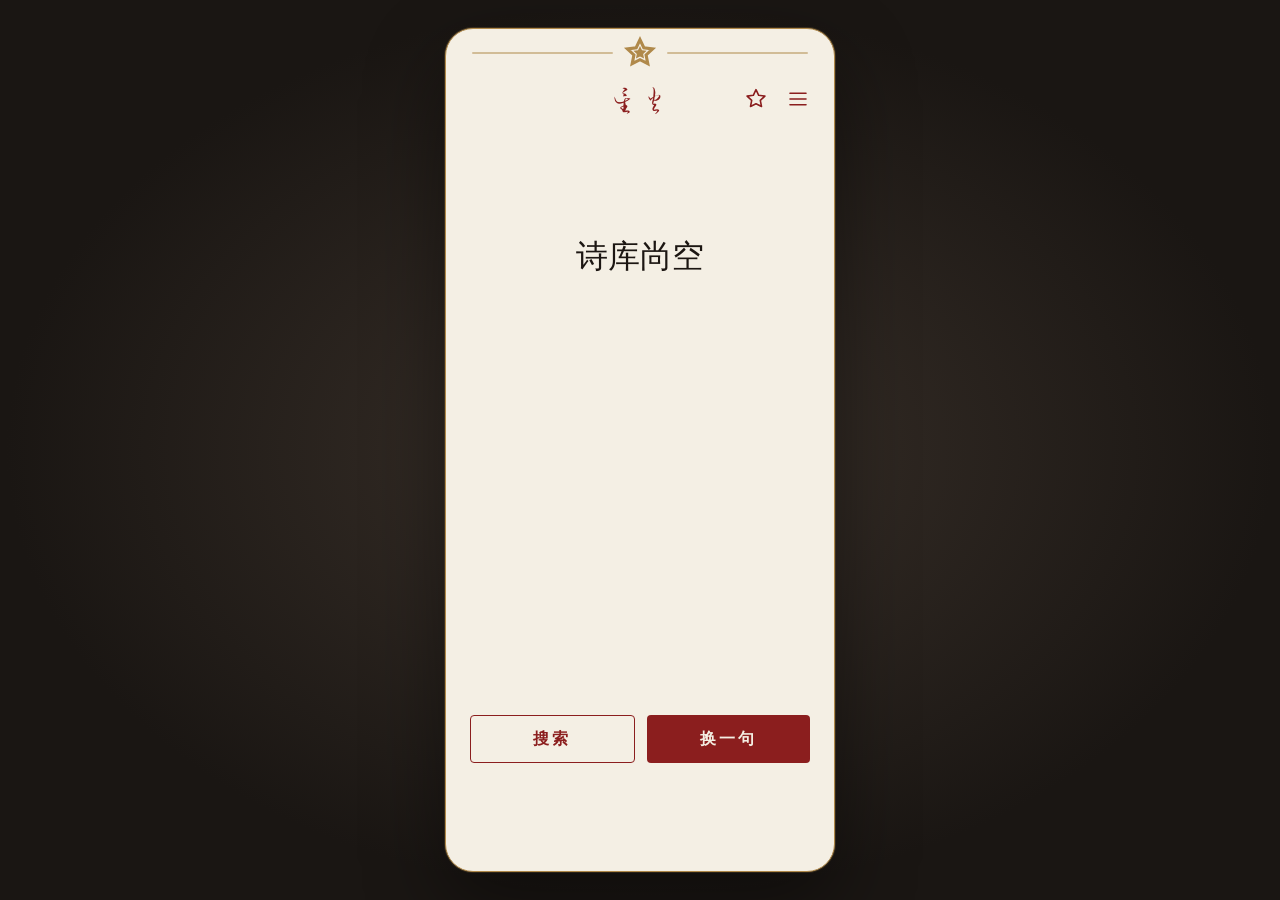
==== web/index.html @ 9a89b358 "第一版做完了，63 首诗都入库了" ====
<!DOCTYPE html>
<html lang="zh-CN" data-font="song" data-skin="xuan" data-bg="none">
<head>
  <meta charset="UTF-8" />
  <meta name="viewport" content="width=device-width, initial-scale=1, viewport-fit=cover" />
  <title>星火</title>
  <link rel="stylesheet" href="styles.css" />
  <script>
    // 字体就绪门控兜底：即使 app.js 加载失败，1.8s 后也强制显示品牌字与诗句（幂等）
    (function () {
      var done = false;
      function mark() { if (!done) { done = true; document.documentElement.classList.add("fonts-ready"); } }
      if (document.fonts && document.fonts.ready) {
        document.fonts.ready.then(mark).catch(mark);
      }
      setTimeout(mark, 1800);
    })();
  </script>
</head>
<body>
  <div class="stage">
    <div class="phone" id="app">
      <section class="view" id="view-home">
        <div class="home-frame" aria-hidden="true">
          <svg class="home-star" viewBox="0 0 24 24" aria-hidden="true">
            <path d="M12 2.6l2.7 5.7 6.2.8-4.6 4.3 1.2 6.1L12 16.7 6.5 19.5l1.2-6.1L3.1 9.1l6.2-.8L12 2.6z"/>
            <path class="star-inner" d="M12 2.6l2.7 5.7 6.2.8-4.6 4.3 1.2 6.1L12 16.7 6.5 19.5l1.2-6.1L3.1 9.1l6.2-.8L12 2.6z"/>
          </svg>
        </div>
        <div class="top-icons">
          <button class="icon-btn" id="btn-home-save" type="button" aria-label="收藏此句">
            <svg viewBox="0 0 24 24" aria-hidden="true">
              <path d="M12 2.6l2.7 5.7 6.2.8-4.6 4.3 1.2 6.1L12 16.7 6.5 19.5l1.2-6.1L3.1 9.1l6.2-.8L12 2.6z"/>
            </svg>
          </button>
          <button class="icon-btn" id="btn-menu" type="button" aria-label="我的">
            <svg viewBox="0 0 24 24" aria-hidden="true">
              <path d="M4 6.2h16M4 12h16M4 17.8h16"/>
            </svg>
          </button>
        </div>
        <p class="brand">星火</p>
        <button class="excerpt" id="excerpt-btn" type="button">
          <span id="excerpt-text"></span>
        </button>
        <div class="home-meta" id="home-meta">
          <div class="home-title" id="home-title"></div>
          <div class="home-date" id="home-date"></div>
        </div>
        <div class="home-actions">
          <button class="btn ghost" id="btn-search" type="button">搜索</button>
          <button class="btn primary" id="btn-next" type="button">换一句</button>
        </div>
      </section>

      <section class="view hidden" id="view-search">
        <header class="topbar">
          <button class="back" id="search-back" type="button">返回</button>
          <h1>搜索</h1>
        </header>
        <label class="sr-only" for="q">诗句或诗题</label>
        <input id="q" type="search" placeholder="输入诗句或诗题" autocomplete="off" />
        <ul class="results" id="results"></ul>
      </section>

      <section class="view hidden" id="view-saved">
        <header class="topbar">
          <button class="back" id="saved-back" type="button">返回</button>
          <h1>收藏</h1>
          <button class="link-btn" id="saved-manage" type="button">管理</button>
        </header>
        <div class="saved-tabs" id="saved-tabs">
          <button type="button" data-tab="poem" id="tab-poem" class="on">全诗</button>
          <button type="button" data-tab="line" id="tab-line">单句</button>
        </div>
        <ul class="results saved-list" id="saved-list"></ul>
        <div class="manage-bar hidden" id="manage-bar">
          <button id="manage-all" type="button">全选</button>
          <button id="manage-del" type="button">取消收藏（<span id="manage-n">0</span>）</button>
        </div>
      </section>

      <section class="view hidden" id="view-mine">
        <header class="topbar">
          <button class="back" id="mine-back" type="button">返回</button>
          <h1>我的</h1>
        </header>
        <div class="mine">
          <p class="mine-label">收藏</p>
          <button class="mine-row" id="mine-saved" type="button">
            <span class="mine-icon">
              <svg viewBox="0 0 24 24" aria-hidden="true">
                <path d="M12 2.6l2.7 5.7 6.2.8-4.6 4.3 1.2 6.1L12 16.7 6.5 19.5l1.2-6.1L3.1 9.1l6.2-.8L12 2.6z"/>
              </svg>
            </span>
            <span class="mine-name">收藏</span>
            <span class="mine-arrow">›</span>
          </button>
          <p class="mine-label">设置</p>
          <button class="mine-row" id="set-font" type="button" data-view="set-font">
            <span class="mine-icon">
              <svg viewBox="0 0 24 24" aria-hidden="true">
                <text x="12" y="16.5" text-anchor="middle" font-size="14">文</text>
              </svg>
            </span>
            <span class="mine-name">字体</span>
            <span class="mine-summary" id="set-font-val"></span>
            <span class="mine-arrow">›</span>
          </button>
          <button class="mine-row" id="set-size" type="button" data-view="set-size">
            <span class="mine-icon">
              <svg viewBox="0 0 24 24" aria-hidden="true">
                <text x="12" y="16" text-anchor="middle" font-size="13">Aa</text>
              </svg>
            </span>
            <span class="mine-name">字号</span>
            <span class="mine-summary" id="set-size-val"></span>
            <span class="mine-arrow">›</span>
          </button>
          <button class="mine-row" id="set-skin" type="button" data-view="set-skin">
            <span class="mine-icon">
              <svg viewBox="0 0 24 24" aria-hidden="true">
                <path d="M12 3a9 9 0 1 0 9 9c0-1.1-.9-2-2-2h-2.2c-.9 0-1.6-.7-1.6-1.6 0-.4.2-.8.4-1.1.3-.3.4-.7.4-1.1 0-1-.8-1.8-1.8-1.8H13a5 5 0 0 0-1-9.9z"/>
                <circle cx="7.5" cy="11" r="1.2"/>
                <circle cx="9.5" cy="7" r="1.2"/>
                <circle cx="13.5" cy="6.5" r="1.2"/>
              </svg>
            </span>
            <span class="mine-name">皮肤颜色</span>
            <span class="mine-summary" id="set-skin-val"></span>
            <span class="mine-arrow">›</span>
          </button>
          <button class="mine-row" id="set-bg" type="button" data-view="set-bg">
            <span class="mine-icon">
              <svg viewBox="0 0 24 24" aria-hidden="true">
                <rect x="3" y="4.5" width="18" height="15" rx="2"/>
                <circle cx="8.5" cy="9.5" r="1.4"/>
                <path d="M3 17l4.8-4.8 3.6 3.6 3-3L21 18.5"/>
              </svg>
            </span>
            <span class="mine-name">背景</span>
            <span class="mine-summary" id="set-bg-val"></span>
            <span class="mine-arrow">›</span>
          </button>
          <p class="mine-label">关于</p>
          <button class="mine-row" id="mine-feedback" type="button">
            <span class="mine-icon">
              <svg viewBox="0 0 24 24" aria-hidden="true">
                <rect x="3" y="5" width="18" height="14" rx="2"/>
                <path d="M3 7.5l9 6 9-6"/>
              </svg>
            </span>
            <span class="mine-name">意见反馈</span>
            <span class="mine-summary" id="mine-feedback-summary"></span>
            <span class="mine-arrow">›</span>
          </button>
          <button class="mine-row" id="mine-about" type="button">
            <span class="mine-icon">
              <svg viewBox="0 0 24 24" aria-hidden="true">
                <circle cx="12" cy="12" r="8.5"/>
                <path d="M12 11.2v5"/>
                <circle cx="12" cy="8" r="0.4"/>
              </svg>
            </span>
            <span class="mine-name">关于星火</span>
            <span class="mine-arrow">›</span>
          </button>
        </div>
      </section>

      <section class="view hidden" id="view-set-font">
        <header class="topbar">
          <button class="back" id="setfont-back" type="button">返回</button>
          <h1>字体</h1>
        </header>
        <div class="set-page">
          <div class="chips font-list" id="font-chips">
            <button type="button" data-font="song">宋体</button>
            <button type="button" data-font="kai">楷体</button>
            <button type="button" data-font="fang">仿宋</button>
            <button type="button" data-font="hei">黑体</button>
            <button type="button" data-font="huiwen">汇文明朝</button>
          </div>
        </div>
      </section>

      <section class="view hidden" id="view-set-size">
        <header class="topbar">
          <button class="back" id="setsize-back" type="button">返回</button>
          <h1>字号</h1>
        </header>
        <div class="set-page">
          <div class="slider-row size-page-row">
            <input id="size-slider" type="range" min="12" max="24" step="1" value="17" aria-label="字号" />
            <span id="size-val">17pt</span>
          </div>
        </div>
      </section>

      <section class="view hidden" id="view-set-skin">
        <header class="topbar">
          <button class="back" id="setskin-back" type="button">返回</button>
          <h1>皮肤颜色</h1>
        </header>
        <div class="set-page">
          <div class="chips skin-chips skin-list" id="skin-chips">
            <button type="button" class="skin-dot" data-skin="xuan" title="米白" aria-label="米白"></button>
            <button type="button" class="skin-dot" data-skin="bai" title="素白" aria-label="素白"></button>
            <button type="button" class="skin-dot" data-skin="lv" title="豆沙绿" aria-label="豆沙绿"></button>
            <button type="button" class="skin-dot" data-skin="zong" title="暖棕" aria-label="暖棕"></button>
            <button type="button" class="skin-dot" data-skin="qian" title="浅灰" aria-label="浅灰"></button>
            <button type="button" class="skin-dot" data-skin="ye" title="夜读黑" aria-label="夜读黑"></button>
            <button type="button" class="skin-dot" data-skin="hong" title="绛红" aria-label="绛红"></button>
          </div>
        </div>
      </section>

      <section class="view hidden" id="view-set-bg">
        <header class="topbar">
          <button class="back" id="setbg-back" type="button">返回</button>
          <h1>背景</h1>
        </header>
        <div class="set-page">
          <div class="chips" id="bg-chips">
            <button type="button" data-bg="none">无</button>
            <button type="button" data-bg="custom">+上传图片</button>
          </div>
          <input class="sr-only" id="bg-file" type="file" accept="image/*" />
          <div class="slider-row hidden" id="opacity-row">
            <span>浅</span>
            <input id="bg-opacity" type="range" min="10" max="70" value="40" aria-label="背景深浅" />
            <span id="opacity-val">40%</span>
          </div>
        </div>
      </section>

      <section class="view hidden" id="view-about">
        <header class="topbar">
          <button class="back" id="about-back" type="button">返回</button>
          <h1>关于星火</h1>
        </header>
        <div class="mine">
          <div class="about-hero">
            <p class="brand about-brand">星火</p>
            <p class="about-ver" id="about-version">版本 v1.0.0</p>
            <p class="about-tagline">打开，读一句毛诗；点进去，看它被写下时的处境。</p>
          </div>
          <p class="mine-label">关于</p>
          <button class="mine-row" id="about-privacy" type="button">
            <span class="mine-icon">
              <svg viewBox="0 0 24 24" aria-hidden="true">
                <rect x="4.5" y="10" width="15" height="10" rx="1.5"/>
                <path d="M8 10V7a4 4 0 0 1 8 0v3"/>
              </svg>
            </span>
            <span class="mine-name">隐私政策</span>
            <span class="mine-arrow">›</span>
          </button>
          <button class="mine-row" id="about-help" type="button">
            <span class="mine-icon">
              <svg viewBox="0 0 24 24" aria-hidden="true">
                <circle cx="12" cy="12" r="8.5"/>
                <path d="M9.6 9.2a2.5 2.5 0 0 1 4.9.7c0 1.6-2.5 2-2.5 3.6"/>
                <circle cx="12" cy="16.4" r="0.4"/>
              </svg>
            </span>
            <span class="mine-name">帮助</span>
            <span class="mine-arrow">›</span>
          </button>
          <button class="mine-row" id="about-github" type="button">
            <span class="mine-icon">
              <svg viewBox="0 0 24 24" aria-hidden="true">
                <path d="M12 3a9 9 0 0 0-2.8 17.5c.5.1.6-.2.6-.5v-1.7c-2.6.6-3.1-1.3-3.1-1.3-.4-1.1-1-1.4-1-1.4-.9-.6.1-.6.1-.6 1 .1 1.5 1 1.5 1 .9 1.5 2.3 1.1 2.9.8.1-.6.3-1.1.6-1.3-2.2-.3-4.5-1.1-4.5-4.9 0-1.1.4-2 1-2.7-.1-.3-.4-1.3.1-2.6 0 0 .8-.3 2.7 1a9.3 9.3 0 0 1 4.9 0c1.9-1.3 2.7-1 2.7-1 .5 1.3.2 2.3.1 2.6.6.7 1 1.6 1 2.7 0 3.8-2.3 4.6-4.5 4.9.4.3.7.9.7 1.8v2.7c0 .3.1.6.6.5A9 9 0 0 0 12 3z"/>
              </svg>
            </span>
            <span class="mine-name">GitHub</span>
            <span class="mine-summary" id="about-github-summary"></span>
            <span class="mine-arrow">›</span>
          </button>
        </div>
      </section>

      <section class="view hidden" id="view-privacy">
        <header class="topbar">
          <button class="back" id="privacy-back" type="button">返回</button>
          <h1>隐私政策</h1>
        </header>
        <article class="doc" id="privacy-body"></article>
      </section>

      <section class="view hidden" id="view-help">
        <header class="topbar">
          <button class="back" id="help-back" type="button">返回</button>
          <h1>帮助</h1>
        </header>
        <article class="doc" id="help-body"></article>
      </section>

      <section class="view hidden" id="view-detail">
        <header class="topbar">
          <button class="back" id="detail-back" type="button">返回</button>
          <h1 id="detail-title"></h1>
          <div class="top-actions">
            <button class="icon-btn" id="btn-card" type="button" aria-label="存为图片">
              <svg viewBox="0 0 24 24" aria-hidden="true">
                <rect x="3.2" y="4.8" width="17.6" height="14.4" rx="1.6"/>
                <path d="M3.2 15.2l4.6-4.4 3.4 3.2 3.2-3.1 6.4 6.2"/>
                <circle cx="8.2" cy="9.1" r="1.15"/>
              </svg>
            </button>
            <button class="icon-btn star" id="btn-save" type="button" aria-label="收藏">
              <svg viewBox="0 0 24 24" aria-hidden="true">
                <path d="M12 2.6l2.7 5.7 6.2.8-4.6 4.3 1.2 6.1L12 16.7 6.5 19.5l1.2-6.1L3.1 9.1l6.2-.8L12 2.6z"/>
              </svg>
            </button>
          </div>
        </header>
        <article class="detail" id="detail-body"></article>
      </section>
      <div class="toast" id="toast" role="status"></div>
    </div>
  </div>
  <script src="data/poems.js"></script>
  <script src="app.js"></script>
</body>
</html>
---- web/styles.css ----
@import url("fonts/huiwen/result.css");
@import url("fonts/liujian/result.css");

:root {
  --paper: #f4efe4;
  --ink: #1c1612;
  --muted: #6b5e52;
  --line: #d7cfc2;
  --red: #8b1e1e;
  --red-deep: #6e1515;
  --gold: #b0894a;
  --gold-line: rgba(176, 137, 74, 0.5); /* 与各皮肤 override 保持一致，避免双源真相 */
  --phone: 390px;
  --bg-opacity: 0.4;
  /* 界面字体（顶部栏/按钮/列表/设置等）固定，不随阅读设置改变 */
  --font-ui: "Songti SC", "STSong", "SimSun", "Noto Serif SC", "Source Han Serif SC", serif;
  /* 阅读字体（首页诗句/详情页正文），随「字体」设置切换 */
  --font-reading: var(--font-ui);
  --fs-excerpt: 32px;
  --fs-poem: 18px;
  --fs-section: 18px;
  --fs-body: 15px;
  --fs-meta: 13px;
  --fs-result: 16px;
  --fs-result-sub: 13px;
  --fs-pending: 14px;
  --fs-date: 12px;
}

/* 阅读字体随「字体」设置切换；界面文字保持 --font-ui */
html[data-font="kai"] {
  --font-reading: "Kaiti SC", "STKaiti", "KaiTi", "STSong", "SimSun", serif;
}
html[data-font="fang"] {
  --font-reading: "FangSong", "STFangsong", "STSong", "SimSun", serif;
}
html[data-font="hei"] {
  --font-reading: "PingFang SC", "Microsoft YaHei", "Hiragino Sans GB", "Noto Sans SC", system-ui, sans-serif;
}
html[data-font="huiwen"] {
  --font-reading: "Huiwen-mincho", "Songti SC", "STSong", "SimSun", serif;
}

html[data-skin="bai"] {
  --paper: #ffffff;
  --ink: #26221d;
  --muted: #8a8178;
  --line: #e2ddd5;
  --red: #8b1e1e;
  --red-deep: #6e1515;
  --gold: #b0894a;
  --gold-line: rgba(176, 137, 74, 0.5);
}
html[data-skin="lv"] {
  --paper: #e6efe3;
  --ink: #26301f;
  --muted: #6d7a60;
  --line: #c9d6c4;
  --red: #7a5c1e;
  --red-deep: #5c4515;
  --gold: #8a7a3c;
  --gold-line: rgba(138, 122, 60, 0.5);
}
html[data-skin="zong"] {
  --paper: #efe2d0;
  --ink: #3a2a1a;
  --muted: #8a7157;
  --line: #dcc9ae;
  --red: #8b3a1e;
  --red-deep: #6e2c15;
  --gold: #a97b3c;
  --gold-line: rgba(169, 123, 60, 0.5);
}
html[data-skin="qian"] {
  --paper: #f0f0ee;
  --ink: #2b2b28;
  --muted: #84847c;
  --line: #d9d9d2;
  --red: #7d2016;
  --red-deep: #60180f;
  --gold: #9c8a5a;
  --gold-line: rgba(156, 138, 90, 0.5);
}
html[data-skin="ye"] {
  --paper: #1c1814;
  --ink: #efe6d6;
  --muted: #b5a898;
  --line: #3d342c;
  --red: #d4a08a;
  --red-deep: #c48b72;
  --gold: #c4a36a;
  --gold-line: rgba(196, 163, 106, 0.5);
}
html[data-skin="hong"] {
  --paper: #5c1522;   /* 绛红底 */
  --ink: #e8c96a;     /* 烫金正文 */
  --muted: #c9a05c;   /* 暗金辅助 */
  --line: #8a3a44;    /* 红金分隔线 */
  --red: #e8c96a;     /* 强调=烫金（按钮/标题/图标） */
  --red-deep: #d4b25a;
  --gold: #f0d68a;    /* 亮金装饰 */
  --gold-line: rgba(240, 214, 138, 0.5);
}

* { box-sizing: border-box; }
html, body { margin: 0; min-height: 100%; }
body {
  font-family: var(--font-ui);
  font-weight: 400;
  background: #2b241f;
  color: var(--ink);
}

.stage {
  min-height: 100vh;
  display: flex;
  justify-content: center;
  align-items: stretch;
  padding: 0;
}

.phone {
  width: 100%;
  max-width: var(--phone);
  min-height: 100vh;
  background: var(--paper);
  position: relative;
  overflow-x: hidden;
  overflow-y: auto;
  color: var(--ink);
}
.phone::before {
  content: "";
  position: absolute;
  inset: 0;
  z-index: 0;
  pointer-events: none;
  background-position: center;
  background-size: cover;
  opacity: 0;
}
/* 原 ::after 内金线框已删除：它浮在内容之上，滚动时文字会从边框线下穿过造成重叠错位。
   手机壳外框（.phone 的 border/box-shadow）保留，不随内容滚动，无此问题。 */
.phone > *:not(.toast) { position: relative; z-index: 1; }
html[data-bg="custom"] .phone::before {
  background-image: var(--custom-bg);
  opacity: var(--bg-opacity);
}

@media (min-width: 520px) {
  .stage {
    align-items: center;
    padding: 24px 0;
    background:
      radial-gradient(ellipse at center, #3a312a 0%, #1a1613 70%);
  }
  .phone {
    min-height: 780px;
    height: 844px;
    border-radius: 28px;
    border: 1.5px solid var(--gold);
    box-shadow:
      0 30px 80px rgba(0, 0, 0, 0.45),
      0 0 0 1px rgba(176, 137, 74, 0.25);
  }
  .phone::before {
    border-radius: 18px;
  }
}

.view {
  padding: 8px 24px 32px;
  min-height: calc(100% - 32px);
}
.view:not(.hidden) {
  animation: view-in 0.28s ease;
}
@keyframes view-in {
  from { opacity: 0; }
  to { opacity: 1; }
}
.hidden { display: none !important; }

.brand {
  margin: 48px 0 0;
  line-height: 1; /* 品牌行高=字高，便于右上角图标与其垂直中心对齐 */
  text-align: center;
  letter-spacing: 0.12em;
  color: var(--red);
  font-family: "草檀斋毛泽东字体", "CTZMZD", "Liu Jian Mao Cao", "Huiwen-mincho", var(--font-ui);
  font-size: 28px;
  font-weight: 400;
  transition: opacity 0.28s ease;
}

.excerpt {
  display: flex;
  flex-direction: column;
  align-items: center;
  width: 100%;
  margin: 88px 0 0;
  padding: 28px 8px;
  border: 0;
  background: transparent;
  font: inherit;
  font-family: var(--font-reading); /* 诗句用阅读字体；毛体只保留在 .brand「星火」二字 */
  font-size: var(--fs-excerpt);
  font-weight: 400;
  line-height: 1.7;
  text-align: center;
  color: var(--ink);
  cursor: pointer;
  transition: opacity 0.28s ease;
}
.ex-line { display: block; }
.excerpt:active { opacity: 0.7; }
html:not(.fonts-ready) .brand,
html:not(.fonts-ready) .excerpt,
html:not(.fonts-ready) .home-meta {
  opacity: 0;
}
html.fonts-ready .brand,
html.fonts-ready .excerpt,
html.fonts-ready .home-meta {
  opacity: 1;
}
html.fonts-ready .excerpt.is-fading {
  opacity: 0;
}

/* 首页顶部装饰：一条断口横线 + 五角星（用户确认版：去掉左右与底部边框，仅保留顶线）
   断口实现：容器无边框，左右两段短线由 ::before/::after 画出，中间留出星宽 + 两侧空隙。 */
.home-frame {
  position: absolute;
  top: 24px;
  left: 16px;
  right: 16px;
  height: 0; /* 纯定位容器，无边框 */
  pointer-events: none;
  z-index: 0;
}
.home-frame::before,
.home-frame::after {
  content: "";
  position: absolute;
  top: -1px; /* 2px 线中心对齐 24px，与星中心一致 */
  height: 2px;
  width: calc(50% - 37px); /* 断口 54px：星 34px + 两侧各 10px */
  background: var(--gold-line);
  border-radius: 2px;
}
.home-frame::before { left: 10px; }
.home-frame::after { right: 10px; }
.home-star {
  position: absolute;
  top: -17px; /* 星中心对齐断口线（框顶 24px 处），略低于原 -21px */
  left: 50%;
  width: 34px;
  height: 34px;
  transform: translateX(-50%);
  fill: var(--paper);
  stroke: var(--gold);
  stroke-width: 2.2;
  z-index: 1;
  pointer-events: none;
}
.home-star .star-inner {
  transform: scale(0.52);
  transform-origin: 12px 12px;
  transform-box: view-box; /* 兼容旧浏览器 SVG transform-origin */
  fill: var(--gold);
  stroke: none;
}
/* 自定义背景图时外星不填充（否则成纸色实心补丁），只保留描边与内星 */
html[data-bg="custom"] .home-star {
  fill: none;
}
/* 首页右上角：☆ 快速收藏 + ☰ 我的，并排。
   位置：与品牌字「星火」同一水平线（垂直中心对齐，不压断口横线），呈标题栏式布局。
   计算：.view padding-top 8px + .brand margin-top 48px = 品牌顶部 56px；28px 字高中心 = 70px；
   图标 40px 高 → top = 70 - 20 = 50px（注意包含块是 .phone，不是 .view） */
.top-icons {
  position: absolute;
  top: 50px;
  right: 16px;
  z-index: 2; /* 高于 .brand(z-index:1)：brand 是块级透明盒子，会挡住图标下半部分点击 */
  display: flex;
  gap: 2px;
}
.top-icons .icon-btn {
  width: 40px;
  height: 40px;
  padding: 8px 0;
}
.top-icons .icon-btn svg {
  width: 24px;
  height: 24px;
}
.top-icons .icon-btn.on svg {
  fill: currentColor;
  stroke: currentColor;
  color: var(--gold);
}
#view-home > .brand,
#view-home > .excerpt,
#view-home > .home-meta {
  position: relative;
  z-index: 1;
}

/* 首页诗句下方：作品名 + 写作日期（中文数字）两行小字 */
.home-meta {
  margin: 52px 0 0;
  text-align: center;
  color: var(--muted);
  line-height: 1.9;
  transition: opacity 0.28s ease;
}
html.fonts-ready .home-meta.is-fading {
  opacity: 0;
}
.home-title {
  font-family: var(--font-reading);
  font-size: var(--fs-meta);
  letter-spacing: 0.18em;
}
.home-date {
  font-family: var(--font-reading);
  font-size: var(--fs-date);
  letter-spacing: 0.14em;
}

.home-actions {
  display: flex;
  gap: 12px;
  position: absolute;
  left: 24px;
  right: 24px;
  bottom: 76px;
  z-index: 1;
}

.btn {
  flex: 1;
  height: 48px;
  border-radius: 4px;
  font: inherit;
  font-size: 16px;
  font-weight: 700;
  letter-spacing: 0.2em;
  cursor: pointer;
}
.btn.primary {
  background: var(--red);
  color: var(--paper);
  border: 0;
}
.btn.primary:active { background: var(--red-deep); }
.btn.ghost {
  background: transparent;
  color: var(--red);
  border: 1px solid var(--red);
}

.topbar {
  display: grid;
  grid-template-columns: 64px 1fr 64px;
  align-items: center;
  padding: 8px 0 16px;
  border-bottom: 1px solid var(--line);
  margin-bottom: 20px;
}
#view-detail .topbar {
  grid-template-columns: 64px 1fr auto;
}
.top-actions {
  display: flex;
  align-items: center;
  justify-content: flex-end;
  gap: 4px;
}
.topbar h1 {
  margin: 0;
  text-align: center;
  font-size: 17px;
  font-weight: 700;
  color: var(--ink);
  overflow: hidden;
  text-overflow: ellipsis;
  white-space: nowrap;
  padding: 0 8px;
}
.back, .icon-btn {
  border: 0;
  background: none;
  font: inherit;
  font-weight: 700;
  color: var(--red);
  padding: 8px 0;
  cursor: pointer;
}
.back { text-align: left; }
.icon-btn {
  width: 32px;
  height: 32px;
  padding: 4px 0;
  display: flex;
  align-items: center;
  justify-content: center;
}
.icon-btn svg {
  width: 22px;
  height: 22px;
  fill: none;
  stroke: currentColor;
  stroke-width: 1.6;
  stroke-linejoin: round;
  stroke-linecap: round;
}
.star.on svg {
  fill: currentColor;
  stroke: currentColor;
}

#q {
  width: 100%;
  height: 44px;
  border: 0;
  border-bottom: 1px solid var(--line);
  background: transparent;
  font: inherit;
  font-size: 16px;
  font-weight: 400;
  color: var(--ink);
  outline: none;
  margin-bottom: 12px;
}
.results { list-style: none; padding: 0; margin: 0; }
.results li button {
  width: 100%;
  text-align: left;
  border: 0;
  background: none;
  font: inherit;
  font-weight: 400;
  color: var(--ink);
  padding: 16px 0;
  border-bottom: 1px solid var(--line);
  cursor: pointer;
}
.results .t { display: block; font-size: var(--fs-result); font-weight: 700; }
.results .e { display: block; color: var(--muted); font-size: var(--fs-result-sub); font-weight: 400; margin-top: 4px; }
.empty { color: var(--muted); padding: 24px 0; text-align: center; }

.detail { padding-bottom: 48px; padding-top: 4px; }
.meta {
  font-family: var(--font-reading);
  color: var(--muted);
  font-size: var(--fs-meta);
  font-weight: 400;
  text-align: center;
  margin: 0 0 20px;
  letter-spacing: 0.08em;
}
.poem {
  font-family: var(--font-reading);
  font-size: var(--fs-poem);
  font-weight: 400;
  line-height: 2.2;
  text-align: center;
  margin: 12px 12px 64px;
  color: var(--ink);
  letter-spacing: 0.04em;
}
.section-title {
  font-family: var(--font-reading);
  font-size: var(--fs-section);
  font-weight: 700;
  letter-spacing: 0.2em;
  color: var(--red);
  border-left: 3px solid var(--red);
  padding-left: 10px;
  margin: 40px 0 14px;
}
.poem + .section-title {
  margin-top: 8px;
}
.section-body {
  font-family: var(--font-reading);
  font-size: var(--fs-body);
  font-weight: 400;
  line-height: 1.95;
  color: var(--ink);
}
.section-body p { margin: 0 0 14px; }
.pending {
  color: var(--muted);
  font-size: var(--fs-pending);
  font-weight: 400;
  line-height: 1.7;
}
.sources {
  font-family: var(--font-reading);
  margin-top: 28px;
  padding-top: 16px;
  border-top: 1px solid var(--line);
  font-size: 12px;
  font-weight: 400;
  color: var(--muted);
  line-height: 1.7;
}

.slider-row {
  display: flex;
  align-items: center;
  gap: 10px;
  padding: 8px 0 20px;
  color: var(--muted);
  font-size: 13px;
}
.slider-row input {
  flex: 1;
  accent-color: var(--red);
}
.chips {
  display: flex;
  flex-wrap: wrap;
  gap: 8px;
  margin-bottom: 28px;
}
.chips button {
  flex: 1 1 28%;
  min-width: 64px;
  height: 40px;
  border: 1px solid var(--line);
  background: transparent;
  color: var(--ink);
  font: inherit;
  font-size: 14px;
  cursor: pointer;
}
#font-chips button {
  flex: 0 1 22%; /* 不拉满：第 5 枚换行时保持与其他芯片等宽 */
  min-width: 0;
  font-size: 13px;
}
.chips button.on {
  border-color: var(--red);
  color: var(--red);
  font-weight: 700;
}

/* 皮肤调色盘：圆形色块，每块显示该皮肤的实际纸色 */
.skin-chips {
  gap: 12px;
}
.skin-chips button {
  flex: 0 0 auto;
  width: 38px;
  height: 38px;
  min-width: 0;
  padding: 0;
  border-radius: 50%;
  border: 1.5px solid var(--line);
}
.skin-dot[data-skin="xuan"] { background: #f4efe4; }
.skin-dot[data-skin="bai"] { background: #ffffff; }
.skin-dot[data-skin="lv"] { background: #e6efe3; }
.skin-dot[data-skin="zong"] { background: #efe2d0; }
.skin-dot[data-skin="qian"] { background: #f0f0ee; }
.skin-dot[data-skin="ye"] { background: #1c1814; }
.skin-dot[data-skin="hong"] { background: #5c1522; }
.skin-chips button.on {
  border-color: var(--red);
  box-shadow: 0 0 0 2px var(--paper), 0 0 0 4px var(--red);
}
.toast {
  position: absolute;
  left: 50%;
  bottom: 96px;
  transform: translateX(-50%);
  z-index: 30;
  padding: 8px 16px;
  background: rgba(28, 22, 18, 0.9);
  color: #f4efe4;
  font-size: 14px;
  font-weight: 400;
  letter-spacing: 0.08em;
  white-space: nowrap;
  opacity: 0;
  pointer-events: none;
  transition: opacity 0.2s;
}
.toast.show { opacity: 1; }
html[data-skin="ye"] .toast {
  background: rgba(239, 230, 214, 0.92);
  color: #1c1814;
}
html[data-skin="hong"] .toast {
  background: rgba(20, 8, 12, 0.92); /* 绛红皮肤的提示：深红近黑底 + 烫金字 */
  color: #f0d68a;
}
.sr-only {
  position: absolute;
  width: 1px;
  height: 1px;
  overflow: hidden;
  clip: rect(0 0 0 0);
}

/* ===== 「我的」页 ===== */
.mine {
  padding-top: 4px;
  padding-bottom: 48px;
}
.mine-label {
  margin: 22px 0 6px;
  font-size: 12px;
  font-weight: 700;
  letter-spacing: 0.24em;
  color: var(--muted);
}
.mine-row {
  display: flex;
  align-items: center;
  width: 100%;
  padding: 15px 2px;
  border: 0;
  border-bottom: 1px solid var(--line);
  background: none;
  font: inherit;
  font-size: 16px;
  font-weight: 600;
  color: var(--ink);
  cursor: pointer;
  text-align: left;
}
.mine-row:active { opacity: 0.6; }
.mine-name {
  display: flex;
  align-items: center;
  gap: 12px;
  flex: 1;
}
.mine-icon {
  display: flex;
  align-items: center;
  justify-content: center;
  width: 22px;
  height: 22px;
  color: var(--gold);
  flex-shrink: 0;
}
.mine-icon svg {
  width: 20px;
  height: 20px;
  fill: none;
  stroke: currentColor;
  stroke-width: 1.6;
  stroke-linecap: round;
  stroke-linejoin: round;
}
.mine-icon svg text {
  stroke: none;
  fill: currentColor;
  font-family: var(--font-ui);
  font-weight: 700;
}
.mine-summary {
  color: var(--muted);
  font-size: 13px;
  font-weight: 500;
  max-width: 55%;
  overflow: hidden;
  text-overflow: ellipsis;
  white-space: nowrap;
}
.mine-arrow {
  color: var(--muted);
  font-size: 18px;
  padding-left: 8px;
}

/* ===== 收藏页：Tab + 管理 ===== */
.saved-tabs {
  display: flex;
  gap: 8px;
  margin-bottom: 6px;
}

.saved-tabs button {
  flex: 1;
  height: 40px;
  border: 1px solid var(--line);
  background: transparent;
  color: var(--ink);
  font: inherit;
  font-size: 14px;
  font-weight: 400;
  cursor: pointer;
}
.saved-tabs button.on {
  border-color: var(--red);
  color: var(--red);
  font-weight: 700;
}
.link-btn {
  border: 0;
  background: none;
  font: inherit;
  font-weight: 700;
  color: var(--red);
  padding: 8px 0;
  cursor: pointer;
  justify-self: end;
}
.results .d {
  display: block;
  color: var(--muted);
  font-size: 11px;
  font-weight: 400;
  margin-top: 4px;
  text-align: right;
}
.saved-list li {
  display: flex;
  align-items: center;
}
.saved-list li .check {
  flex: 0 0 22px;
  width: 18px;
  height: 18px;
  border: 1.5px solid var(--line);
  border-radius: 50%;
  margin-right: 10px;
  position: relative;
}
.saved-list li .check.on {
  border-color: var(--red);
  background: var(--red);
}
.saved-list li .check.on::after {
  content: "";
  position: absolute;
  left: 5px;
  top: 2px;
  width: 5px;
  height: 9px;
  border: solid #fff;
  border-width: 0 2px 2px 0;
  transform: rotate(45deg);
}
/* 收藏页：管理栏固定在底部（进入管理态才出现） */
#view-saved:not(.hidden) {
  display: flex;
  flex-direction: column;
  min-height: calc(100vh - 40px);
}
#view-saved .saved-list {
  flex: 1;
}
.manage-bar {
  position: sticky;
  bottom: 0;
  flex-shrink: 0;
  display: flex;
  gap: 10px;
  padding: 10px 0 4px;
  background: var(--paper);
}
.manage-bar button {
  flex: 1;
  height: 44px;
  border: 1px solid var(--line);
  background: transparent;
  color: var(--ink);
  font: inherit;
  font-size: 14px;
  font-weight: 700;
  cursor: pointer;
}
.manage-bar button:last-child {
  border-color: var(--red);
  color: var(--red);
}

/* ===== 关于页 ===== */
.about-hero {
  text-align: center;
  padding: 12px 0 8px;
}
.about-brand {
  font-size: 30px;
}
.about-ver {
  color: var(--muted);
  font-size: 13px;
  margin: 6px 0 10px;
}
.about-tagline {
  color: var(--muted);
  font-size: 13px;
  line-height: 1.8;
  margin: 0 0 8px;
  padding: 0 12px;
}

/* ===== 设置子页 ===== */
.set-page {
  padding-top: 8px;
  padding-bottom: 48px;
}
/* 字体按钮：固定用自身字体族展示，不随全局阅读字体变；用 ID+类选择器确保字号不被 #font-chips button 覆盖。
   flex 不拉伸（grow:0）：5 枚呈 3+2 等宽排列，避免第二行按钮被拉宽导致二字按钮（黑体）稀疏 */
#font-chips.font-list button {
  flex: 0 1 30%;
  height: 52px;
  font-size: 17px;
}
#font-chips.font-list button[data-font="song"] { font-family: "Songti SC", "STSong", "SimSun", serif; }
#font-chips.font-list button[data-font="kai"] { font-family: "Kaiti SC", "STKaiti", "KaiTi", "Songti SC", serif; }
#font-chips.font-list button[data-font="fang"] { font-family: "FangSong", "STFangsong", "Songti SC", serif; }
#font-chips.font-list button[data-font="hei"] { font-family: "PingFang SC", "Microsoft YaHei", "Hiragino Sans GB", system-ui, sans-serif; }
#font-chips.font-list button[data-font="huiwen"] { font-family: "Huiwen-mincho", "Songti SC", "STSong", serif; }
.skin-list button {
  width: 52px;
  height: 52px;
}
.size-page-row {
  margin: 10px 0 0;
}

/* ===== 文档页（隐私政策/帮助） ===== */
.doc {
  padding-bottom: 48px;
  padding-top: 4px;
}
.doc p {
  font-size: 15px; /* 固定：隐私/帮助属界面文档，不随阅读字号缩放 */
  font-weight: 400;
  line-height: 1.95;
  color: var(--ink);
  margin: 0 0 14px;
}
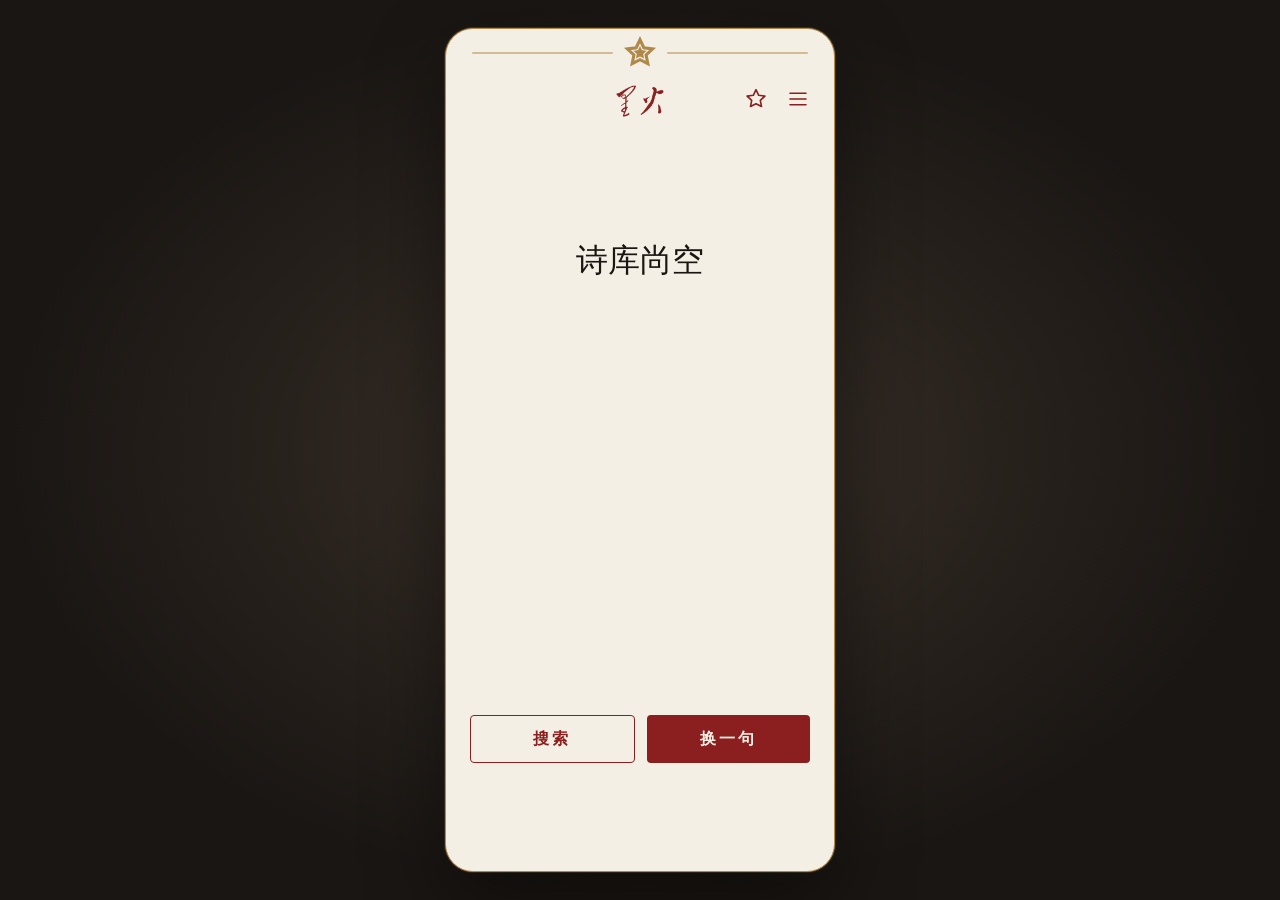
==== commit e13d5d74: "品牌字换成手迹抠的" ====
--- a/web/index.html
+++ b/web/index.html
@@ -39,7 +39,7 @@
             </svg>
           </button>
         </div>
-        <p class="brand">星火</p>
+        <p class="brand"><img class="brand-img" src="brand.png" alt="星火" /></p>
         <button class="excerpt" id="excerpt-btn" type="button">
           <span id="excerpt-text"></span>
         </button>
@@ -126,7 +126,7 @@
                 <circle cx="13.5" cy="6.5" r="1.2"/>
               </svg>
             </span>
-            <span class="mine-name">皮肤颜色</span>
+            <span class="mine-name">皮肤</span>
             <span class="mine-summary" id="set-skin-val"></span>
             <span class="mine-arrow">›</span>
           </button>
@@ -200,7 +200,7 @@
       <section class="view hidden" id="view-set-skin">
         <header class="topbar">
           <button class="back" id="setskin-back" type="button">返回</button>
-          <h1>皮肤颜色</h1>
+          <h1>皮肤</h1>
         </header>
         <div class="set-page">
           <div class="chips skin-chips skin-list" id="skin-chips">
@@ -241,7 +241,7 @@
         </header>
         <div class="mine">
           <div class="about-hero">
-            <p class="brand about-brand">星火</p>
+            <p class="brand about-brand"><img class="brand-img" src="brand.png" alt="星火" /></p>
             <p class="about-ver" id="about-version">版本 v1.0.0</p>
             <p class="about-tagline">打开，读一句毛诗；点进去，看它被写下时的处境。</p>
           </div>
--- a/web/styles.css
+++ b/web/styles.css
@@ -185,12 +185,13 @@
   margin: 48px 0 0;
   line-height: 1; /* 品牌行高=字高，便于右上角图标与其垂直中心对齐 */
   text-align: center;
-  letter-spacing: 0.12em;
-  color: var(--red);
-  font-family: "草檀斋毛泽东字体", "CTZMZD", "Liu Jian Mao Cao", "Huiwen-mincho", var(--font-ui);
-  font-size: 28px;
-  font-weight: 400;
   transition: opacity 0.28s ease;
+}
+/* 品牌字：毛泽东手迹「星火」抠图（brand.png，透明底红字），替代字体渲染 */
+.brand-img {
+  height: 32px;
+  width: auto;
+  vertical-align: top;
 }
 
 .excerpt {
@@ -203,7 +204,7 @@
   border: 0;
   background: transparent;
   font: inherit;
-  font-family: var(--font-reading); /* 诗句用阅读字体；毛体只保留在 .brand「星火」二字 */
+  font-family: var(--font-reading); /* 诗句用阅读字体；品牌字已用手迹图（brand.png）替代 */
   font-size: var(--fs-excerpt);
   font-weight: 400;
   line-height: 1.7;
@@ -278,7 +279,9 @@
 /* 首页右上角：☆ 快速收藏 + ☰ 我的，并排。
    位置：与品牌字「星火」同一水平线（垂直中心对齐，不压断口横线），呈标题栏式布局。
    计算：.view padding-top 8px + .brand margin-top 48px = 品牌顶部 56px；28px 字高中心 = 70px；
-   图标 40px 高 → top = 70 - 20 = 50px（注意包含块是 .phone，不是 .view） */
+   图标 40px 高 → top = 70 - 20 = 50px。
+   注意：.phone > * 使 .view 成为定位元素（position:relative），本容器包含块是 .view；
+   .view 无偏移，top 值视觉上与相对 .phone 一致。 */
 .top-icons {
   position: absolute;
   top: 50px;
@@ -639,7 +642,7 @@
 .mine-name {
   display: flex;
   align-items: center;
-  gap: 12px;
+  gap: 18px;
   flex: 1;
 }
 .mine-icon {
@@ -650,6 +653,7 @@
   height: 22px;
   color: var(--gold);
   flex-shrink: 0;
+  margin-right: 14px; /* 图标与文字间距：mine-name 的 gap 对兄弟节点无效，须在此设 */
 }
 .mine-icon svg {
   width: 20px;
@@ -789,8 +793,8 @@
   text-align: center;
   padding: 12px 0 8px;
 }
-.about-brand {
-  font-size: 30px;
+.about-brand .brand-img {
+  height: 36px; /* 关于页品牌字略大 */
 }
 .about-ver {
   color: var(--muted);
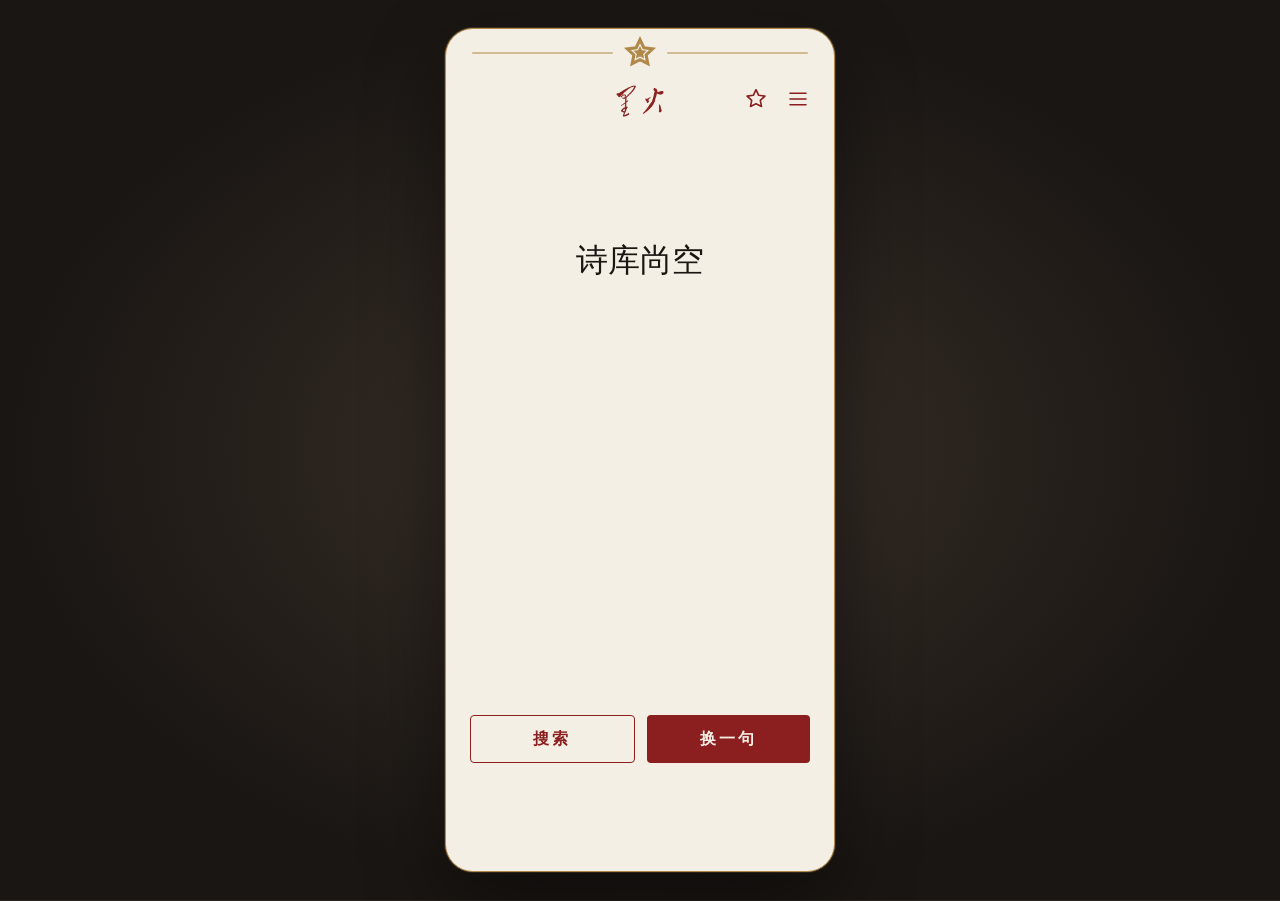
==== commit 6787f7a5: "存图改成竖屏长图了" ====
--- a/web/index.html
+++ b/web/index.html
@@ -96,6 +96,28 @@
             <span class="mine-name">收藏</span>
             <span class="mine-arrow">›</span>
           </button>
+          <button class="mine-row" id="mine-export" type="button">
+            <span class="mine-icon">
+              <svg viewBox="0 0 24 24" aria-hidden="true">
+                <path d="M12 3v10m0 0l-4-4m4 4l4-4"/>
+                <path d="M4 21h16"/>
+              </svg>
+            </span>
+            <span class="mine-name">导出收藏</span>
+            <span class="mine-summary" id="mine-export-val"></span>
+            <span class="mine-arrow">›</span>
+          </button>
+          <button class="mine-row" id="mine-import" type="button">
+            <span class="mine-icon">
+              <svg viewBox="0 0 24 24" aria-hidden="true">
+                <path d="M12 21V11m0 0l-4 4m4-4l4 4"/>
+                <path d="M4 3h16"/>
+              </svg>
+            </span>
+            <span class="mine-name">导入收藏</span>
+            <span class="mine-summary"></span>
+            <span class="mine-arrow">›</span>
+          </button>
           <p class="mine-label">设置</p>
           <button class="mine-row" id="set-font" type="button" data-view="set-font">
             <span class="mine-icon">
@@ -243,7 +265,6 @@
           <div class="about-hero">
             <p class="brand about-brand"><img class="brand-img" src="brand.png" alt="星火" /></p>
             <p class="about-ver" id="about-version">版本 v1.0.0</p>
-            <p class="about-tagline">打开，读一句毛诗；点进去，看它被写下时的处境。</p>
           </div>
           <p class="mine-label">关于</p>
           <button class="mine-row" id="about-privacy" type="button">
@@ -320,7 +341,9 @@
       <div class="toast" id="toast" role="status"></div>
     </div>
   </div>
+  <input class="sr-only" id="import-file" type="file" accept=".json,application/json" />
   <script src="data/poems.js"></script>
+  <script src="brand-data.js"></script>
   <script src="app.js"></script>
 </body>
 </html>
--- a/web/styles.css
+++ b/web/styles.css
@@ -17,7 +17,7 @@
   /* 阅读字体（首页诗句/详情页正文），随「字体」设置切换 */
   --font-reading: var(--font-ui);
   --fs-excerpt: 32px;
-  --fs-poem: 18px;
+  --fs-poem: 17px;   /* 详情页正文：整句一行时七绝七律（16 字符含标点）不提前换行 */
   --fs-section: 18px;
   --fs-body: 15px;
   --fs-meta: 13px;
@@ -214,6 +214,8 @@
   transition: opacity 0.28s ease;
 }
 .ex-line { display: block; }
+/* 标点符号视觉比重较小，用负左边距补偿视觉平衡 */
+.ex-line .punct { margin-left: -0.1em; }
 .excerpt:active { opacity: 0.7; }
 html:not(.fonts-ready) .brand,
 html:not(.fonts-ready) .excerpt,
@@ -388,10 +390,15 @@
   font-size: 17px;
   font-weight: 700;
   color: var(--ink);
-  overflow: hidden;
-  text-overflow: ellipsis;
-  white-space: nowrap;
   padding: 0 8px;
+  line-height: 1.3;
+}
+
+/* 详情页标题：18px（比正文 17px 略大，标题不小于正文）；
+   多行完整展示（无 nowrap/ellipsis，topbar 高度随内容自适应） */
+#view-detail .topbar h1 {
+  font-size: 18px;
+  font-family: var(--font-reading);
 }
 .back, .icon-btn {
   border: 0;
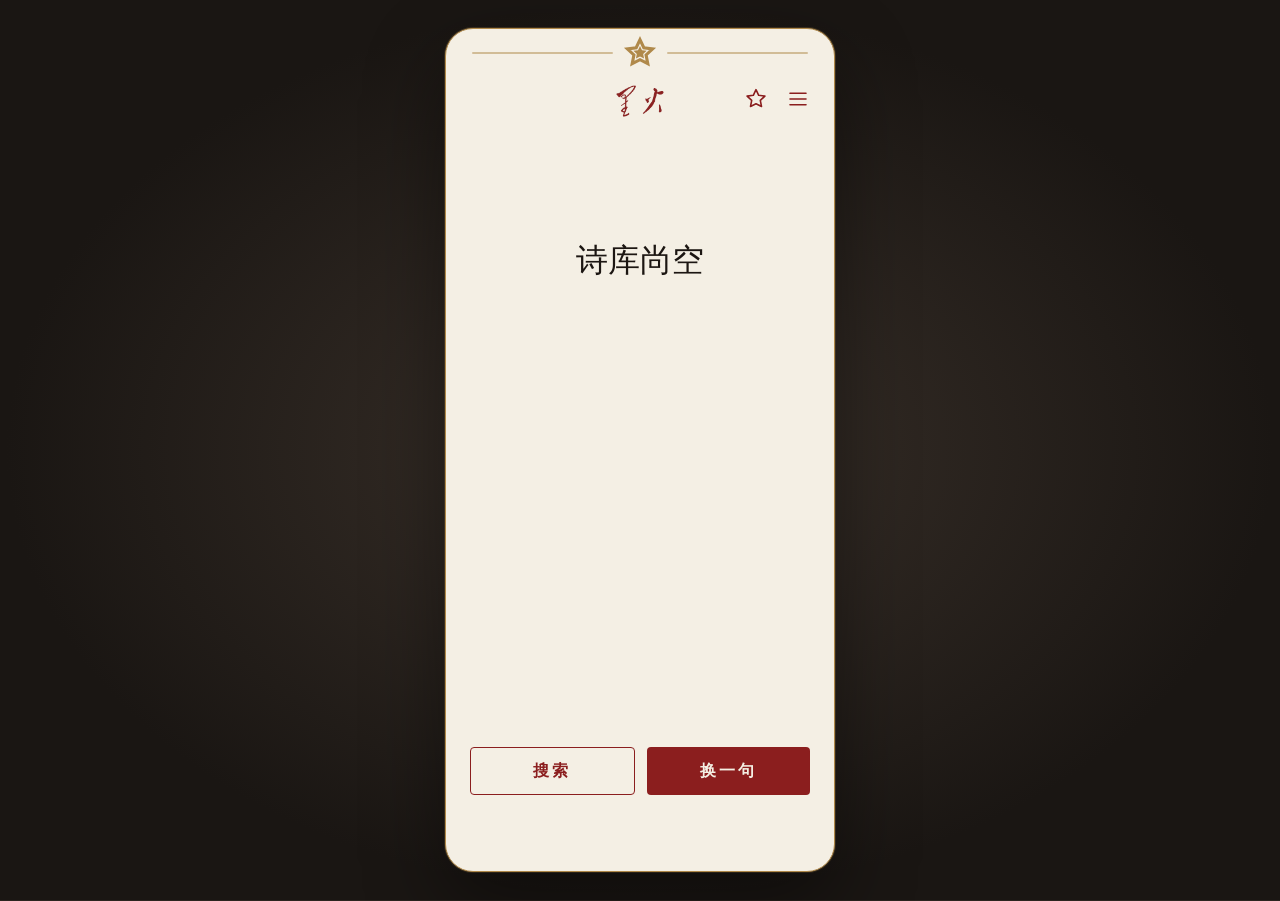
==== commit 08d900a0: "收了个尾，体验问题统一修了" ====
--- a/web/index.html
+++ b/web/index.html
@@ -60,6 +60,13 @@
         </header>
         <label class="sr-only" for="q">诗句或诗题</label>
         <input id="q" type="search" placeholder="输入诗句或诗题" autocomplete="off" />
+        <div class="search-hist hidden" id="search-hist">
+          <div class="search-hist-head">
+            <span>搜索历史</span>
+            <button type="button" id="hist-clear">清除</button>
+          </div>
+          <div id="hist-list"></div>
+        </div>
         <ul class="results" id="results"></ul>
       </section>
 
@@ -247,7 +254,8 @@
             <button type="button" data-bg="none">无</button>
             <button type="button" data-bg="custom">+上传图片</button>
           </div>
-          <input class="sr-only" id="bg-file" type="file" accept="image/*" />
+          <input class="sr-only" id="bg-file" type="file" accept="image/png,image/jpeg,image/webp,image/gif,image/bmp" />
+          <p class="bg-hint">支持 PNG / JPG / WebP / GIF / BMP 格式</p>
           <div class="slider-row hidden" id="opacity-row">
             <span>浅</span>
             <input id="bg-opacity" type="range" min="10" max="70" value="40" aria-label="背景深浅" />
@@ -339,6 +347,13 @@
         <article class="detail" id="detail-body"></article>
       </section>
       <div class="toast" id="toast" role="status"></div>
+      <!-- 通用弹层：确认框 / 存图预览 -->
+      <div class="modal-mask hidden" id="modal-mask">
+        <div class="modal" role="dialog" aria-modal="true">
+          <div class="modal-body" id="modal-body"></div>
+          <div class="modal-actions" id="modal-actions"></div>
+        </div>
+      </div>
     </div>
   </div>
   <input class="sr-only" id="import-file" type="file" accept=".json,application/json" />
--- a/web/styles.css
+++ b/web/styles.css
@@ -1,5 +1,4 @@
 @import url("fonts/huiwen/result.css");
-@import url("fonts/liujian/result.css");
 
 :root {
   --paper: #f4efe4;
@@ -17,7 +16,7 @@
   /* 阅读字体（首页诗句/详情页正文），随「字体」设置切换 */
   --font-reading: var(--font-ui);
   --fs-excerpt: 32px;
-  --fs-poem: 17px;   /* 详情页正文：整句一行时七绝七律（16 字符含标点）不提前换行 */
+  --fs-poem: 15px;   /* 详情页正文：整句一行时七绝七律（16 字符含标点，15px ≈ 250px）不提前换行；Android 壳已强制 textZoom 100 */
   --fs-section: 18px;
   --fs-body: 15px;
   --fs-meta: 13px;
@@ -129,23 +128,27 @@
   overflow-y: auto;
   color: var(--ink);
 }
-.phone::before {
+/* 自定义背景图：只用于首页诗句区域与详情页（用户确认），其余页面不叠加 */
+.excerpt, .detail { position: relative; }
+.excerpt::before, .detail::before {
   content: "";
   position: absolute;
-  inset: 0;
+  top: 0;
+  left: 0;
+  right: 0;
+  bottom: 0;
   z-index: 0;
   pointer-events: none;
   background-position: center;
   background-size: cover;
   opacity: 0;
 }
-/* 原 ::after 内金线框已删除：它浮在内容之上，滚动时文字会从边框线下穿过造成重叠错位。
-   手机壳外框（.phone 的 border/box-shadow）保留，不随内容滚动，无此问题。 */
-.phone > *:not(.toast) { position: relative; z-index: 1; }
-html[data-bg="custom"] .phone::before {
+html[data-bg="custom"] .excerpt::before,
+html[data-bg="custom"] .detail::before {
   background-image: var(--custom-bg);
   opacity: var(--bg-opacity);
 }
+.excerpt > *, .detail > * { position: relative; z-index: 1; }
 
 @media (min-width: 520px) {
   .stage {
@@ -227,6 +230,104 @@
 html.fonts-ready .home-meta {
   opacity: 1;
 }
+
+/* —— 通用弹层（确认框 / 存图预览）：fixed 全屏居中，最顶层 —— */
+.modal-mask {
+  position: fixed;
+  top: 0;
+  left: 0;
+  right: 0;
+  bottom: 0;
+  z-index: 60;
+  background: rgba(0, 0, 0, 0.45);
+  display: flex;
+  align-items: center;
+  justify-content: center;
+  padding: 28px;
+}
+.modal {
+  background: var(--paper);
+  color: var(--ink);
+  border-radius: 14px;
+  max-width: 100%;
+  max-height: 82vh;
+  display: flex;
+  flex-direction: column;
+  overflow: hidden;
+  box-shadow: 0 12px 40px rgba(0, 0, 0, 0.28);
+}
+.modal-body {
+  padding: 22px 20px 6px;
+  overflow-y: auto;
+  font-size: 15px;
+  line-height: 1.6;
+}
+.modal-body .preview-img {
+  display: block;
+  max-width: 100%;
+  max-height: 65vh;
+  margin: 0 auto 6px;
+  border-radius: 6px;
+}
+.modal-actions {
+  display: flex;
+  gap: 10px;
+  padding: 14px 20px 18px;
+}
+.modal-actions button {
+  flex: 1;
+  height: 44px;
+  border-radius: 10px;
+  border: 1px solid var(--line);
+  background: var(--paper);
+  color: var(--ink);
+  font-size: 15px;
+}
+.modal-actions button.primary {
+  background: var(--red);
+  border-color: var(--red);
+  color: #fff;
+}
+.modal-actions button:active { opacity: 0.75; }
+/* —— 搜索历史 —— */
+.search-hist { margin-top: 10px; font-family: var(--font-ui); }
+.search-hist-head {
+  display: flex;
+  justify-content: space-between;
+  align-items: center;
+  font-size: 13px;
+  color: var(--muted);
+  padding: 2px 4px 8px;
+}
+.search-hist-head button {
+  border: 0;
+  background: none;
+  color: var(--muted);
+  font-size: 13px;
+  padding: 4px 6px;
+  font-family: inherit;
+}
+#hist-list {
+  display: flex;
+  flex-wrap: wrap;
+  gap: 8px;
+}
+.hist-chip {
+  border: 1px solid var(--line);
+  border-radius: 999px;
+  background: var(--paper);
+  color: var(--ink);
+  font-size: 14px;
+  padding: 6px 14px;
+  font-family: var(--font-ui);
+}
+.hist-chip:active { opacity: 0.7; }
+.bg-hint {
+  margin: 10px 2px 0;
+  font-size: 12px;
+  line-height: 1.7;
+  color: var(--muted);
+}
 html.fonts-ready .excerpt.is-fading {
   opacity: 0;
 }
@@ -585,7 +686,7 @@
   box-shadow: 0 0 0 2px var(--paper), 0 0 0 4px var(--red);
 }
 .toast {
-  position: absolute;
+  position: fixed;
   left: 50%;
   bottom: 96px;
   transform: translateX(-50%);
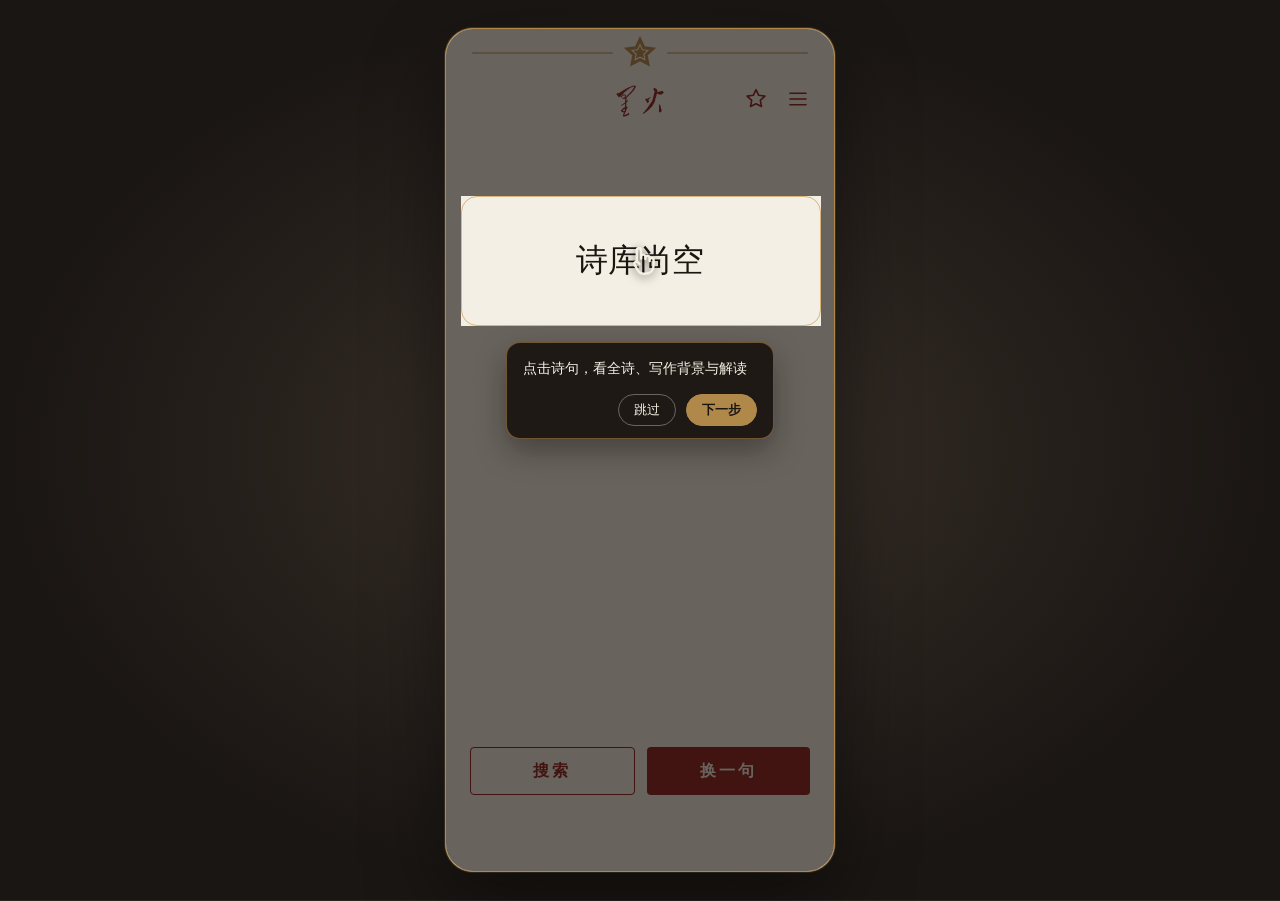
==== commit c162e506: "删了自定义背景，加了新手引导和预览台" ====
--- a/web/index.html
+++ b/web/index.html
@@ -1,5 +1,5 @@
 <!DOCTYPE html>
-<html lang="zh-CN" data-font="song" data-skin="xuan" data-bg="none">
+<html lang="zh-CN" data-font="song" data-skin="xuan">
 <head>
   <meta charset="UTF-8" />
   <meta name="viewport" content="width=device-width, initial-scale=1, viewport-fit=cover" />
@@ -159,18 +159,6 @@
             <span class="mine-summary" id="set-skin-val"></span>
             <span class="mine-arrow">›</span>
           </button>
-          <button class="mine-row" id="set-bg" type="button" data-view="set-bg">
-            <span class="mine-icon">
-              <svg viewBox="0 0 24 24" aria-hidden="true">
-                <rect x="3" y="4.5" width="18" height="15" rx="2"/>
-                <circle cx="8.5" cy="9.5" r="1.4"/>
-                <path d="M3 17l4.8-4.8 3.6 3.6 3-3L21 18.5"/>
-              </svg>
-            </span>
-            <span class="mine-name">背景</span>
-            <span class="mine-summary" id="set-bg-val"></span>
-            <span class="mine-arrow">›</span>
-          </button>
           <p class="mine-label">关于</p>
           <button class="mine-row" id="mine-feedback" type="button">
             <span class="mine-icon">
@@ -244,26 +232,6 @@
         </div>
       </section>
 
-      <section class="view hidden" id="view-set-bg">
-        <header class="topbar">
-          <button class="back" id="setbg-back" type="button">返回</button>
-          <h1>背景</h1>
-        </header>
-        <div class="set-page">
-          <div class="chips" id="bg-chips">
-            <button type="button" data-bg="none">无</button>
-            <button type="button" data-bg="custom">+上传图片</button>
-          </div>
-          <input class="sr-only" id="bg-file" type="file" accept="image/png,image/jpeg,image/webp,image/gif,image/bmp" />
-          <p class="bg-hint">支持 PNG / JPG / WebP / GIF / BMP 格式</p>
-          <div class="slider-row hidden" id="opacity-row">
-            <span>浅</span>
-            <input id="bg-opacity" type="range" min="10" max="70" value="40" aria-label="背景深浅" />
-            <span id="opacity-val">40%</span>
-          </div>
-        </div>
-      </section>
-
       <section class="view hidden" id="view-about">
         <header class="topbar">
           <button class="back" id="about-back" type="button">返回</button>
@@ -296,6 +264,16 @@
             <span class="mine-name">帮助</span>
             <span class="mine-arrow">›</span>
           </button>
+          <button class="mine-row" id="about-guide" type="button">
+            <span class="mine-icon">
+              <svg viewBox="0 0 24 24" aria-hidden="true">
+                <circle cx="12" cy="12" r="8.5"/>
+                <path d="M12 8.4v4.2l2.6 1.9"/>
+              </svg>
+            </span>
+            <span class="mine-name">使用引导</span>
+            <span class="mine-arrow">›</span>
+          </button>
           <button class="mine-row" id="about-github" type="button">
             <span class="mine-icon">
               <svg viewBox="0 0 24 24" aria-hidden="true">
@@ -347,6 +325,26 @@
         <article class="detail" id="detail-body"></article>
       </section>
       <div class="toast" id="toast" role="status"></div>
+      <!-- 首次使用引导：高亮逐步指向「点诗句 / 收藏 / 换一句」 -->
+      <div class="guide hidden" id="guide" aria-hidden="true">
+        <div class="guide-shade guide-shade-t" id="shade-t"></div>
+        <div class="guide-shade guide-shade-b" id="shade-b"></div>
+        <div class="guide-shade guide-shade-l" id="shade-l"></div>
+        <div class="guide-shade guide-shade-r" id="shade-r"></div>
+        <div class="guide-spot" id="guide-spot"></div>
+        <div class="guide-finger" id="guide-finger" aria-hidden="true">
+          <svg viewBox="0 0 24 24">
+            <path d="M9 11.2V4.6a1.55 1.55 0 0 1 3.1 0v5.6m0-1.2a1.5 1.5 0 0 1 3 0v1.6m0-.8a1.5 1.5 0 0 1 3 0v2.2m0-.8a1.4 1.4 0 0 1 2.8 0V15c0 3.7-2.4 6-6 6h-1.1c-1.6 0-2.9-.7-3.8-2l-2.5-4.2a1.55 1.55 0 0 1 2.4-1.9l1.1 1.2" fill="none" stroke="#f6f0e4" stroke-width="1.7" stroke-linecap="round" stroke-linejoin="round"/>
+          </svg>
+        </div>
+        <div class="guide-tip" id="guide-tip">
+          <p class="guide-text" id="guide-text"></p>
+          <div class="guide-actions">
+            <button type="button" id="guide-skip">跳过</button>
+            <button type="button" class="guide-next" id="guide-next">下一步</button>
+          </div>
+        </div>
+      </div>
       <!-- 通用弹层：确认框 / 存图预览 -->
       <div class="modal-mask hidden" id="modal-mask">
         <div class="modal" role="dialog" aria-modal="true">
@@ -360,5 +358,6 @@
   <script src="data/poems.js"></script>
   <script src="brand-data.js"></script>
   <script src="app.js"></script>
+  <script src="guide.js"></script>
 </body>
 </html>
--- a/web/styles.css
+++ b/web/styles.css
@@ -10,7 +10,6 @@
   --gold: #b0894a;
   --gold-line: rgba(176, 137, 74, 0.5); /* 与各皮肤 override 保持一致，避免双源真相 */
   --phone: 390px;
-  --bg-opacity: 0.4;
   /* 界面字体（顶部栏/按钮/列表/设置等）固定，不随阅读设置改变 */
   --font-ui: "Songti SC", "STSong", "SimSun", "Noto Serif SC", "Source Han Serif SC", serif;
   /* 阅读字体（首页诗句/详情页正文），随「字体」设置切换 */
@@ -128,26 +127,7 @@
   overflow-y: auto;
   color: var(--ink);
 }
-/* 自定义背景图：只用于首页诗句区域与详情页（用户确认），其余页面不叠加 */
 .excerpt, .detail { position: relative; }
-.excerpt::before, .detail::before {
-  content: "";
-  position: absolute;
-  top: 0;
-  left: 0;
-  right: 0;
-  bottom: 0;
-  z-index: 0;
-  pointer-events: none;
-  background-position: center;
-  background-size: cover;
-  opacity: 0;
-}
-html[data-bg="custom"] .excerpt::before,
-html[data-bg="custom"] .detail::before {
-  background-image: var(--custom-bg);
-  opacity: var(--bg-opacity);
-}
 .excerpt > *, .detail > * { position: relative; z-index: 1; }
 
 @media (min-width: 520px) {
@@ -322,12 +302,6 @@
   font-family: var(--font-ui);
 }
 .hist-chip:active { opacity: 0.7; }
-.bg-hint {
-  margin: 10px 2px 0;
-  font-size: 12px;
-  line-height: 1.7;
-  color: var(--muted);
-}
 html.fonts-ready .excerpt.is-fading {
   opacity: 0;
 }
@@ -375,10 +349,6 @@
   fill: var(--gold);
   stroke: none;
 }
-/* 自定义背景图时外星不填充（否则成纸色实心补丁），只保留描边与内星 */
-html[data-bg="custom"] .home-star {
-  fill: none;
-}
 /* 首页右上角：☆ 快速收藏 + ☰ 我的，并排。
    位置：与品牌字「星火」同一水平线（垂直中心对齐，不压断口横线），呈标题栏式布局。
    计算：.view padding-top 8px + .brand margin-top 48px = 品牌顶部 56px；28px 字高中心 = 70px；
@@ -955,3 +925,100 @@
   margin: 0 0 14px;
 }
 
+/* ===== 首次使用引导（三步：点诗句 / 收藏 / 换一句） ===== */
+.guide {
+  position: absolute;
+  inset: 0;
+  z-index: 300;
+  pointer-events: none; /* 容器放行，好让高亮洞里的真按钮可点 */
+}
+.guide.hidden { display: none !important; }
+/* 遮罩：四块矩形拼出中间的洞（不用超大 box-shadow，WebView 兼容更稳） */
+.guide-shade {
+  position: absolute;
+  background: rgba(20, 14, 10, 0.62);
+  pointer-events: auto; /* 遮罩区拦住误触，只有洞和气泡可交互 */
+  transition:
+    top 0.45s cubic-bezier(0.22, 0.9, 0.3, 1),
+    left 0.45s cubic-bezier(0.22, 0.9, 0.3, 1),
+    width 0.45s cubic-bezier(0.22, 0.9, 0.3, 1),
+    height 0.45s cubic-bezier(0.22, 0.9, 0.3, 1);
+}
+.guide-shade-t { left: 0; top: 0; width: 100%; }
+.guide-shade-b { left: 0; top: 0; width: 100%; bottom: 0; }
+.guide-shade-l { left: 0; top: 0; right: auto; }
+.guide-shade-r { left: 0; top: 0; right: 0; }
+/* 高亮框：仅保留描边（洞由四块遮罩拼出） */
+.guide-spot {
+  position: absolute;
+  border-radius: 16px;
+  border: 1.5px solid rgba(214, 178, 120, 0.95);
+  transition:
+    left 0.45s cubic-bezier(0.22, 0.9, 0.3, 1),
+    top 0.45s cubic-bezier(0.22, 0.9, 0.3, 1),
+    width 0.45s cubic-bezier(0.22, 0.9, 0.3, 1),
+    height 0.45s cubic-bezier(0.22, 0.9, 0.3, 1);
+  pointer-events: none;
+}
+.guide-finger {
+  position: absolute;
+  width: 34px;
+  height: 34px;
+  transform: translate(-50%, -50%);
+  transition:
+    left 0.45s cubic-bezier(0.22, 0.9, 0.3, 1),
+    top 0.45s cubic-bezier(0.22, 0.9, 0.3, 1);
+  animation: guide-tap 1.35s ease-in-out infinite;
+  pointer-events: none;
+}
+.guide-finger svg { width: 100%; height: 100%; display: block; filter: drop-shadow(0 2px 5px rgba(0, 0, 0, 0.65)); }
+@keyframes guide-tap {
+  0%, 100% { transform: translate(-50%, -50%) scale(1); }
+  50% { transform: translate(-50%, -50%) scale(0.8); }
+}
+.guide-tip {
+  position: absolute;
+  left: 50%;
+  pointer-events: auto;
+  width: min(268px, calc(100% - 48px));
+  transform: translate(-50%, 0);
+  background: rgba(28, 22, 18, 0.95);
+  color: #f6f0e4;
+  border: 1px solid rgba(176, 137, 74, 0.55);
+  border-radius: 14px;
+  padding: 14px 16px 12px;
+  font-family: var(--font-ui);
+  box-shadow: 0 12px 30px rgba(0, 0, 0, 0.35);
+  transition:
+    top 0.45s cubic-bezier(0.22, 0.9, 0.3, 1),
+    transform 0.45s cubic-bezier(0.22, 0.9, 0.3, 1);
+}
+.guide-text {
+  margin: 0 0 12px;
+  font-size: 14px;
+  line-height: 1.75;
+}
+.guide-actions {
+  display: flex;
+  justify-content: flex-end;
+  gap: 10px;
+}
+.guide-actions button {
+  font-family: var(--font-ui);
+  font-size: 13px;
+  padding: 6px 15px;
+  border-radius: 999px;
+  border: 1px solid rgba(246, 240, 228, 0.35);
+  background: transparent;
+  color: #f6f0e4;
+  cursor: pointer;
+}
+.guide-actions button:active { opacity: 0.75; }
+.guide-actions .guide-next {
+  background: var(--gold);
+  border-color: var(--gold);
+  color: #1c1612;
+  font-weight: 600;
+}
+
+
